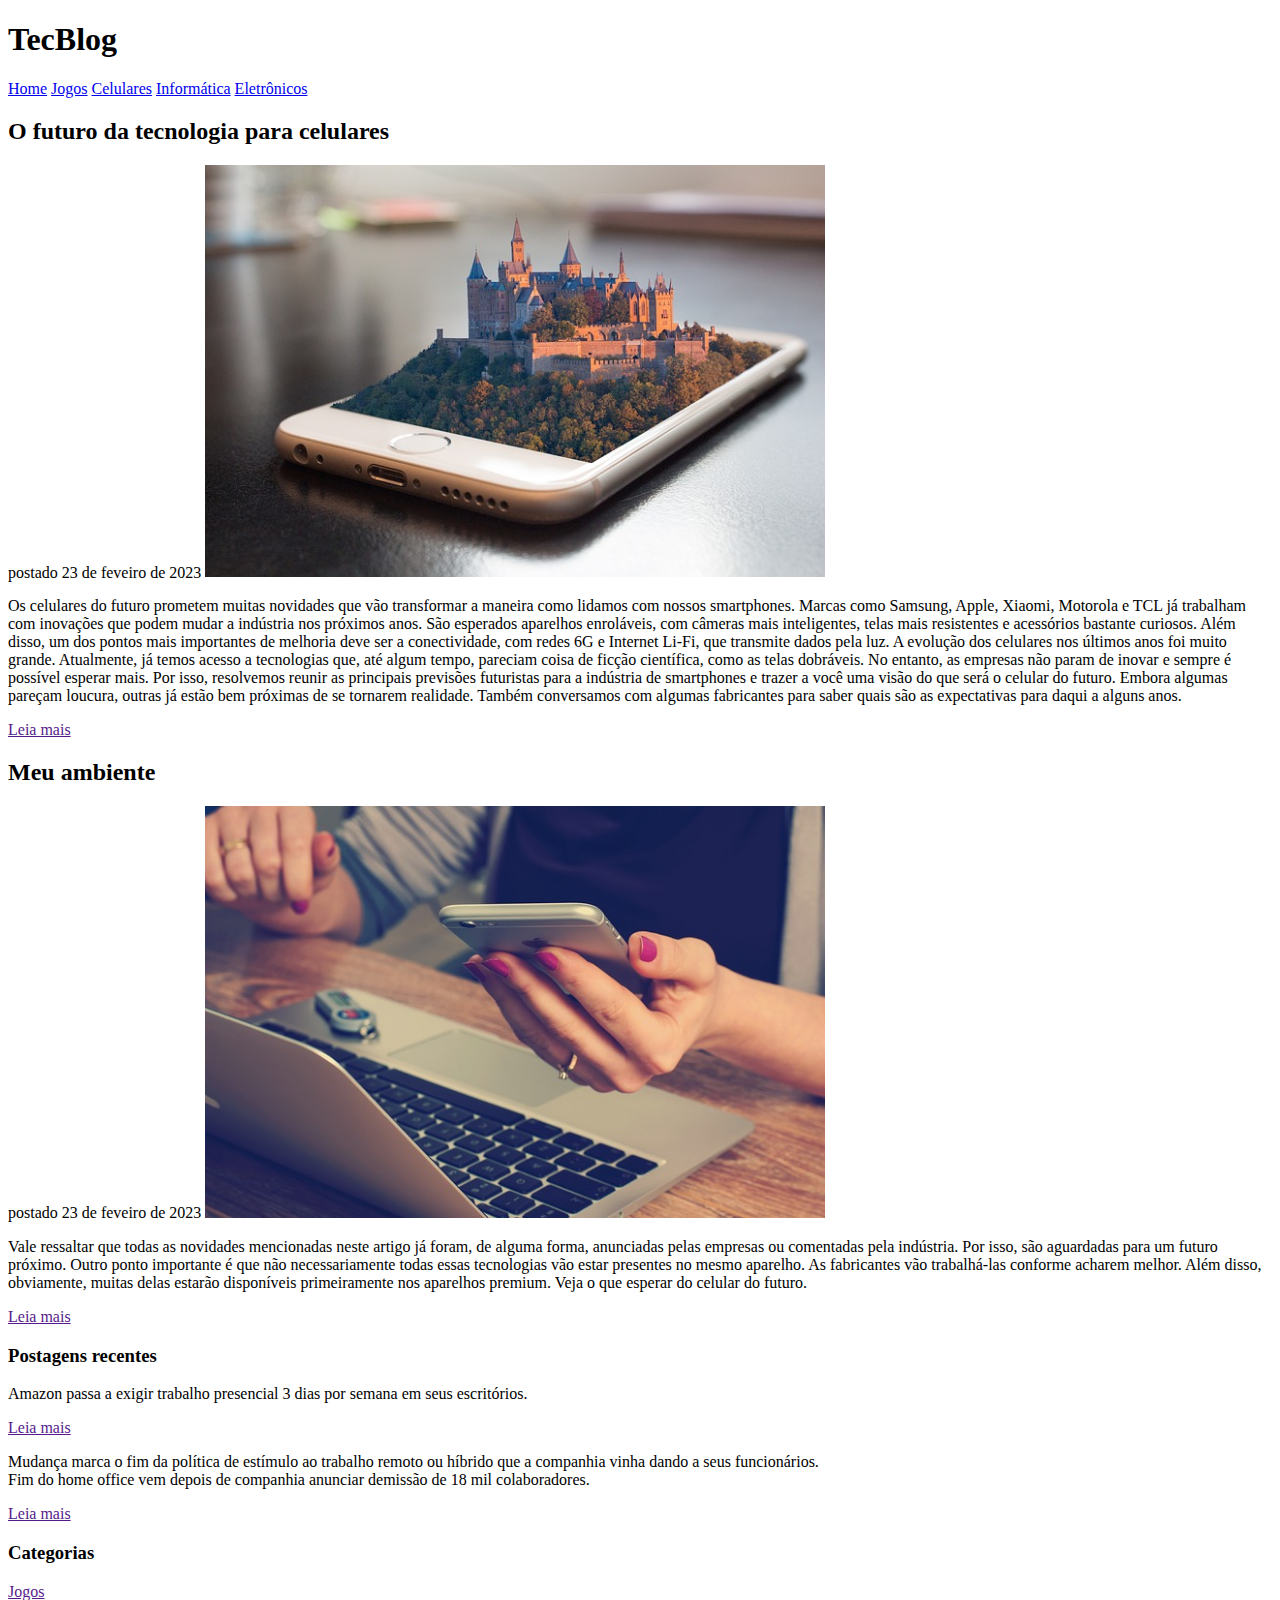
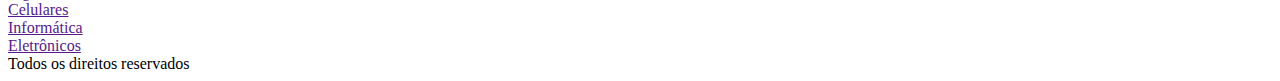
==== celulares.html @ 3f04b6d3 "primeiro commit" ====
<!DOCTYPE html>
<html>
<head>
	<meta charset="utf-8">
	<meta name="viewport" content="width=device-width, initial-scale=1">
	<title>TecBlog - O seu Blog de Tecnologia</title>

	<link rel="stylesheet" type="text/css" href="css/estilo.css">
</head>
<body>


		<!-- Início do Cabeçalho -->
		<div id="area-cabecalho">

			<div id="area-logo">
				<h1>Tec<span class="branco">Blog</span></h1>
			</div>
			<div id="area-menu">
				<a href="index.html">Home</a>
				<a href="jogos.html">Jogos</a>
				<a href="celulares.html">Celulares</a>
				<a href="informatica.html">Informática</a>
				<a href="eletronicos.html">Eletrônicos</a>
			
			</div> 
			

		</div> <!-- Fim do Cabeçalho -->

		<div id="area-principal">
			





			<div id="area-postagens">
				
				<!-- Início das Postagens -->
				
				<div class="postagem">
					<h2>O futuro da tecnologia para celulares</h2>
					<span class="data-postagem">postado 23 de feveiro de 2023</span>
					<img width="620px" src="imagens/imagem3.jpg">
					<p>Os celulares do futuro prometem muitas novidades que vão transformar a maneira como lidamos com nossos smartphones. Marcas como Samsung, Apple, Xiaomi, Motorola e TCL já trabalham com inovações que podem mudar a indústria nos próximos anos. São esperados aparelhos enroláveis, com câmeras mais inteligentes, telas mais resistentes e acessórios bastante curiosos. Além disso, um dos pontos mais importantes de melhoria deve ser a conectividade, com redes 6G e Internet Li-Fi, que transmite dados pela luz.

A evolução dos celulares nos últimos anos foi muito grande. Atualmente, já temos acesso a tecnologias que, até algum tempo, pareciam coisa de ficção científica, como as telas dobráveis. No entanto, as empresas não param de inovar e sempre é possível esperar mais. Por isso, resolvemos reunir as principais previsões futuristas para a indústria de smartphones e trazer a você uma visão do que será o celular do futuro. Embora algumas pareçam loucura, outras já estão bem próximas de se tornarem realidade. Também conversamos com algumas fabricantes para saber quais são as expectativas para daqui a alguns anos.
				</p>
				<a href="">Leia mais</a>
				
				</div> 

					
				
				<div class="postagem">
					<h2>Meu ambiente</h2>
					<span class="data-postagem">postado 23 de feveiro de 2023</span>
					<img width="620px" src="imagens/imagem4.jpg">
					<p>
					Vale ressaltar que todas as novidades mencionadas neste artigo já foram, de alguma forma, anunciadas pelas empresas ou comentadas pela indústria. Por isso, são aguardadas para um futuro próximo. Outro ponto importante é que não necessariamente todas essas tecnologias vão estar presentes no mesmo aparelho. As fabricantes vão trabalhá-las conforme acharem melhor. Além disso, obviamente, muitas delas estarão disponíveis primeiramente nos aparelhos premium. Veja o que esperar do celular do futuro.
				</p>
				<a href="">Leia mais</a>
				
				</div> <!--// Fim das Postagens -->



			
			</div>
			<div id="area-lateral">
				
				
				<div class="conteudo-lateral">
					<h3>Postagens recentes</h3>
					
					<div class="postagem-lateral">
						<p>Amazon passa a exigir trabalho presencial 3 dias por semana em seus escritórios.
						</p>
						<a href="">Leia mais</a>
					</div>

					<div class="postagem-lateral" style="border-bottom: none;">
						<p>Mudança marca o fim da política de estímulo ao trabalho remoto ou híbrido que a companhia vinha dando a seus funcionários.<br>
						Fim do home office vem depois de companhia anunciar demissão de 18 mil colaboradores.
						</p>
						<a href="">Leia mais</a>
					</div>
				
				</div>

				<div class="conteudo-lateral">
					<h3>Categorias</h3>
					
					<a href="">Jogos</a><br>
					<a href="">Celulares</a><br>
					<a href="">Informática</a><br>
					<a href="">Eletrônicos</a><br>
					
					
				
				</div>

			</div>

			<div id="rodape">
				Todos os direitos reservados
			</div>
		</div>

</body>
</html>
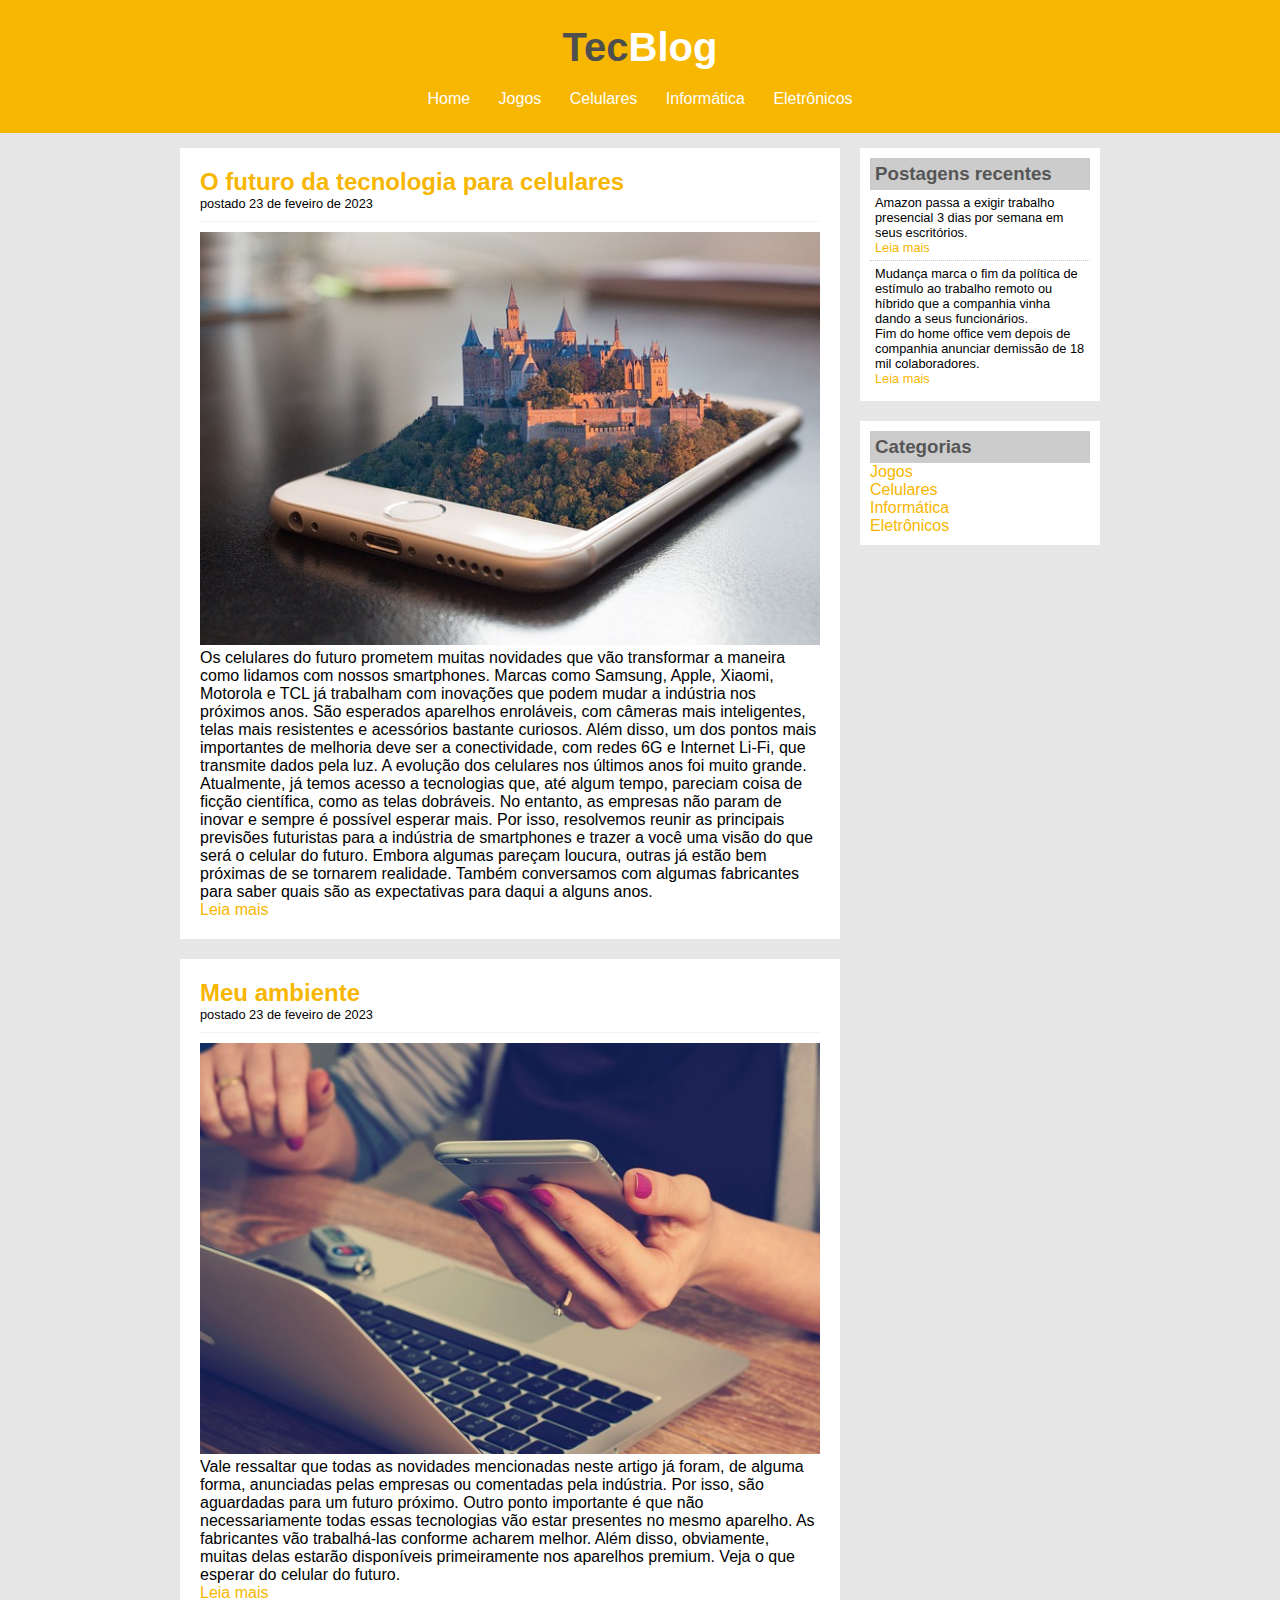
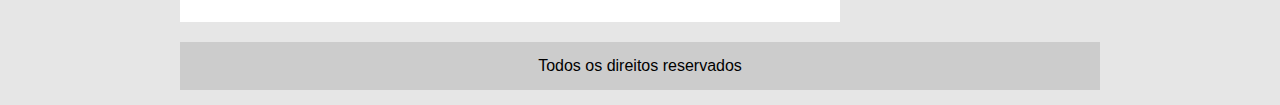
==== commit 596bbce9: "correção do CSS externo" ====
--- a/celulares.html
+++ b/celulares.html
@@ -5,7 +5,7 @@
 	<meta name="viewport" content="width=device-width, initial-scale=1">
 	<title>TecBlog - O seu Blog de Tecnologia</title>
 
-	<link rel="stylesheet" type="text/css" href="css/estilo.css">
+	<link rel="stylesheet" type="text/css" href="estilo.css">
 </head>
 <body>
 
--- a/estilo.css
+++ b/estilo.css
@@ -0,0 +1,138 @@
+/*Limpar formatações padrão*/
+* {
+	margin: 0;
+	padding: 0;
+
+}
+
+body{
+	font-size: 1em;
+	font-family: "Trebuchet MS", Helvetica, sans-serif;
+	background: #e6e6e6;
+}
+
+/*
+*** Layout ***
+*/
+#area-cabecalho{
+	background: #f7b600;
+	padding: 15px;
+	text-align: center;
+
+}
+
+#area-logo, #area-menu{
+	padding: 10px;
+}
+
+#area-principal{
+	width: 920px;
+	margin: 0 auto;
+	padding: 15px;
+
+}
+#area-lateral{
+	
+}
+
+#area-postagens {
+	width: 660px;
+	float: left;
+}
+
+.conteudo-lateral {
+	background: white;
+	padding: 10px;
+	margin-bottom: 20px;
+
+}
+
+#area-lateral{
+	width: 240px;
+	float: right;
+}
+
+.postagem{
+	padding: 20px;
+	margin-bottom: 20px;
+	background: white;
+
+
+}
+
+.postagem-lateral {
+	font-size: 0.8em;
+	padding: 5px;
+	border-bottom: 1px dotted #ccc;
+
+
+
+}
+
+
+#rodape{
+	clear: both;
+	text-align: center;
+	padding: 15px;
+	background: #ccc;
+	
+}
+
+/*
+*** Formatação do menu ***
+*/
+a {
+	text-decoration: none;
+}
+
+a:link, a:visited {
+	color: #f7b600;
+}
+
+a:hover {
+	text-decoration: underline;
+}
+
+
+#area-cabecalho a:link, #area-cabecalho a:visited {
+	color: #fff;
+	padding: 8px 12px;
+}
+
+#area-cabecalho a:hover {
+	color: #f7b600;
+	background: #fff;
+	text-decoration: none;
+}
+
+
+/*
+**** Formatações em geral ****
+*/
+h1{
+	color: #4e4e4e;
+	font-size: 2.5em;
+}
+
+h2{
+	color: #f7b600;
+}
+.branco {
+	color: white;
+}
+
+h3{
+	color: #565656;
+	background: #ccc;
+	padding: 5px;
+}
+
+.data-postagem {
+	font-size: 0.8em;
+	border-bottom: 1px solid #f4f4f4;
+	padding-bottom: 10px;
+	margin-bottom: 10px;
+	display: block;
+}	
+
+
